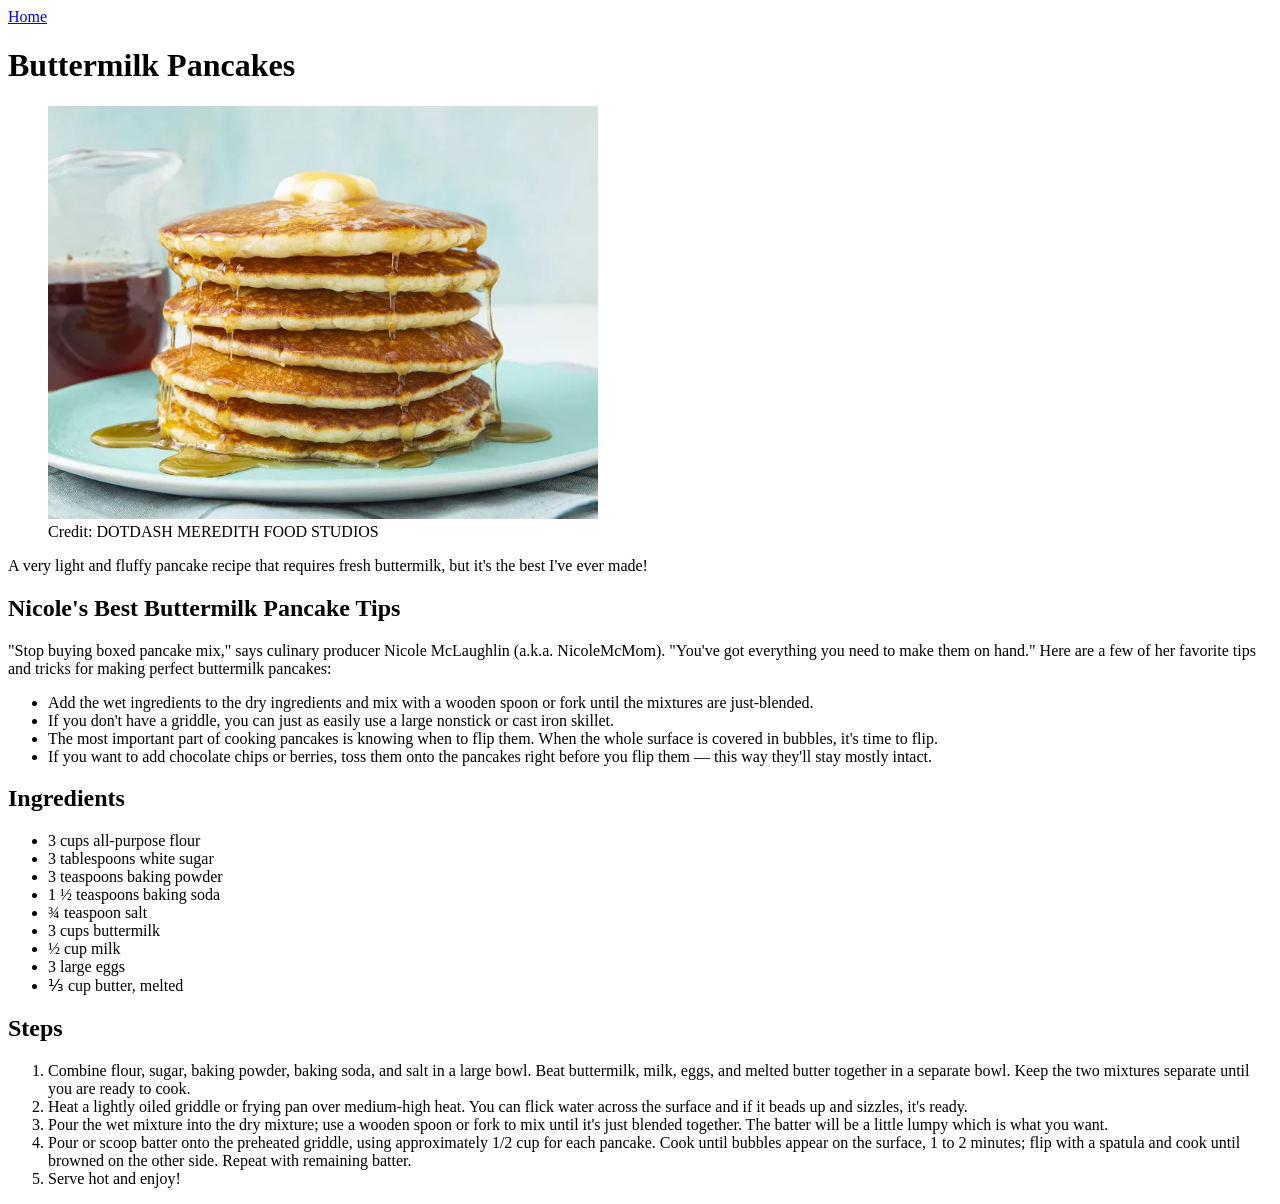
==== recipes/buttermilk-pancakes.html @ 7345319d "Add buttermilk pancake recipe page Includes recipe content and link to/from index." ====
<!DOCTYPE html>
<html lang="en">

<head>
    <meta charset="UTF-8">
    <meta name="viewport" content="width=device-width, initial-scale=1.0">
    <title>Buttermilk Pancakes</title>
</head>

<body>
    <a href="../index.html">Home</a>
    <h1>Buttermilk Pancakes</h1>
    <figure>
        <img src="../images/buttermilk-pancakes.jpg" alt="" width="550">
        <figcaption>Credit: DOTDASH MEREDITH FOOD STUDIOS </figcaption>
    </figure>
    <p>A very light and fluffy pancake recipe that requires fresh buttermilk, but it's the best I've ever made!</p>
    <h2>Nicole's Best Buttermilk Pancake Tips</h2>
    <p>"Stop buying boxed pancake mix," says culinary producer Nicole McLaughlin (a.k.a. NicoleMcMom). "You've got everything you need to make them on hand." Here are a few of her favorite tips and tricks for making perfect buttermilk pancakes:</p>
    <ul>
        <li>Add the wet ingredients to the dry ingredients and mix with a wooden spoon or fork until the mixtures are just-blended.</li>
        <li>If you don't have a griddle, you can just as easily use a large nonstick or cast iron skillet.</li>
        <li>The most important part of cooking pancakes is knowing when to flip them. When the whole surface is covered in bubbles, it's time to flip.</li>
        <li>If you want to add chocolate chips or berries, toss them onto the pancakes right before you flip them &mdash; this way they'll stay mostly intact.</li>
    </ul>
    <h2>Ingredients</h2>
    <ul>
        <li>3 cups all-purpose flour</li>
        <li>3 tablespoons white sugar</li>
        <li>3 teaspoons baking powder</li>
        <li>1 &#189; teaspoons baking soda</li>
        <li>&#190; teaspoon salt</li>
        <li>3 cups buttermilk</li>
        <li>&#189; cup milk</li>
        <li>3 large eggs</li>
        <li>&#8531; cup butter, melted</li>
    </ul>
    <h2>Steps</h2>
    <ol>
        <li>Combine flour, sugar, baking powder, baking soda, and salt in a large bowl. Beat buttermilk, milk, eggs, and melted butter together in a separate bowl. Keep the two mixtures separate until you are ready to cook.</li>
        <li>Heat a lightly oiled griddle or frying pan over medium-high heat. You can flick water across the surface and if it beads up and sizzles, it's ready.</li>
        <li>Pour the wet mixture into the dry mixture; use a wooden spoon or fork to mix until it's just blended together. The batter will be a little lumpy which is what you want.</li>
        <li>Pour or scoop batter onto the preheated griddle, using approximately 1/2 cup for each pancake. Cook until bubbles appear on the surface, 1 to 2 minutes; flip with a spatula and cook until browned on the other side. Repeat with remaining batter.</li>
        <li>Serve hot and enjoy!</li>
    </ol>
</body>

</html>
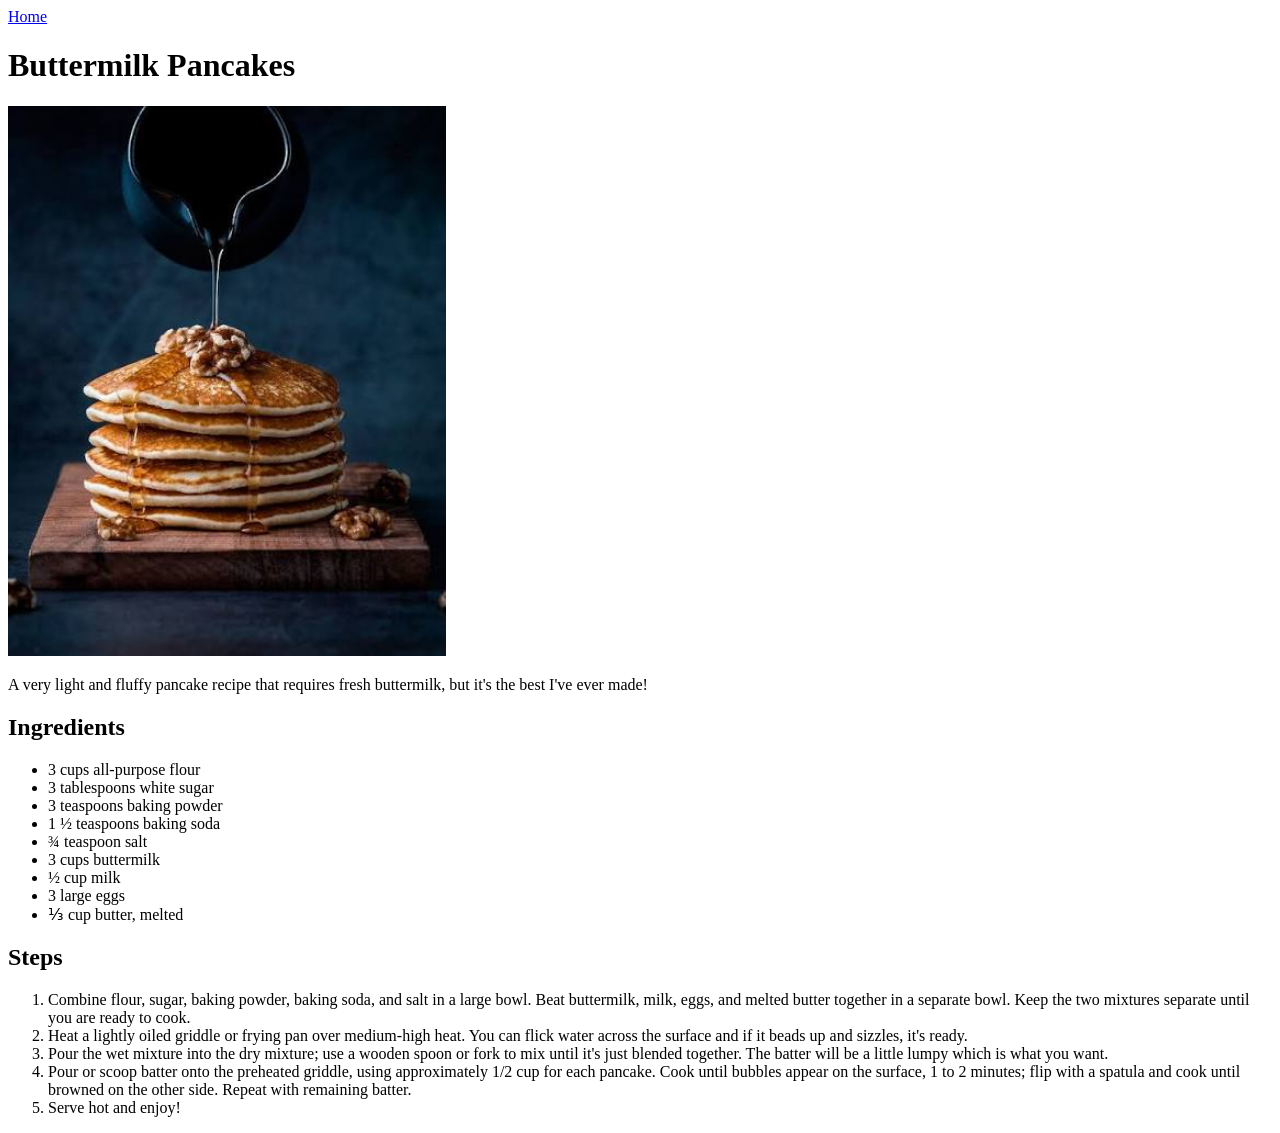
==== commit b89dac9d: "Simplify recipe page intros for consistency Removed the extra tips/context section on the pancakes a" ====
--- a/recipes/buttermilk-pancakes.html
+++ b/recipes/buttermilk-pancakes.html
@@ -10,19 +10,8 @@
 <body>
     <a href="../index.html">Home</a>
     <h1>Buttermilk Pancakes</h1>
-    <figure>
-        <img src="../images/buttermilk-pancakes.jpg" alt="" width="550">
-        <figcaption>Credit: DOTDASH MEREDITH FOOD STUDIOS </figcaption>
-    </figure>
+        <img src="../images/buttermilk-pancakes.jpg" alt="Pancakes on a plate" height="550">
     <p>A very light and fluffy pancake recipe that requires fresh buttermilk, but it's the best I've ever made!</p>
-    <h2>Nicole's Best Buttermilk Pancake Tips</h2>
-    <p>"Stop buying boxed pancake mix," says culinary producer Nicole McLaughlin (a.k.a. NicoleMcMom). "You've got everything you need to make them on hand." Here are a few of her favorite tips and tricks for making perfect buttermilk pancakes:</p>
-    <ul>
-        <li>Add the wet ingredients to the dry ingredients and mix with a wooden spoon or fork until the mixtures are just-blended.</li>
-        <li>If you don't have a griddle, you can just as easily use a large nonstick or cast iron skillet.</li>
-        <li>The most important part of cooking pancakes is knowing when to flip them. When the whole surface is covered in bubbles, it's time to flip.</li>
-        <li>If you want to add chocolate chips or berries, toss them onto the pancakes right before you flip them &mdash; this way they'll stay mostly intact.</li>
-    </ul>
     <h2>Ingredients</h2>
     <ul>
         <li>3 cups all-purpose flour</li>
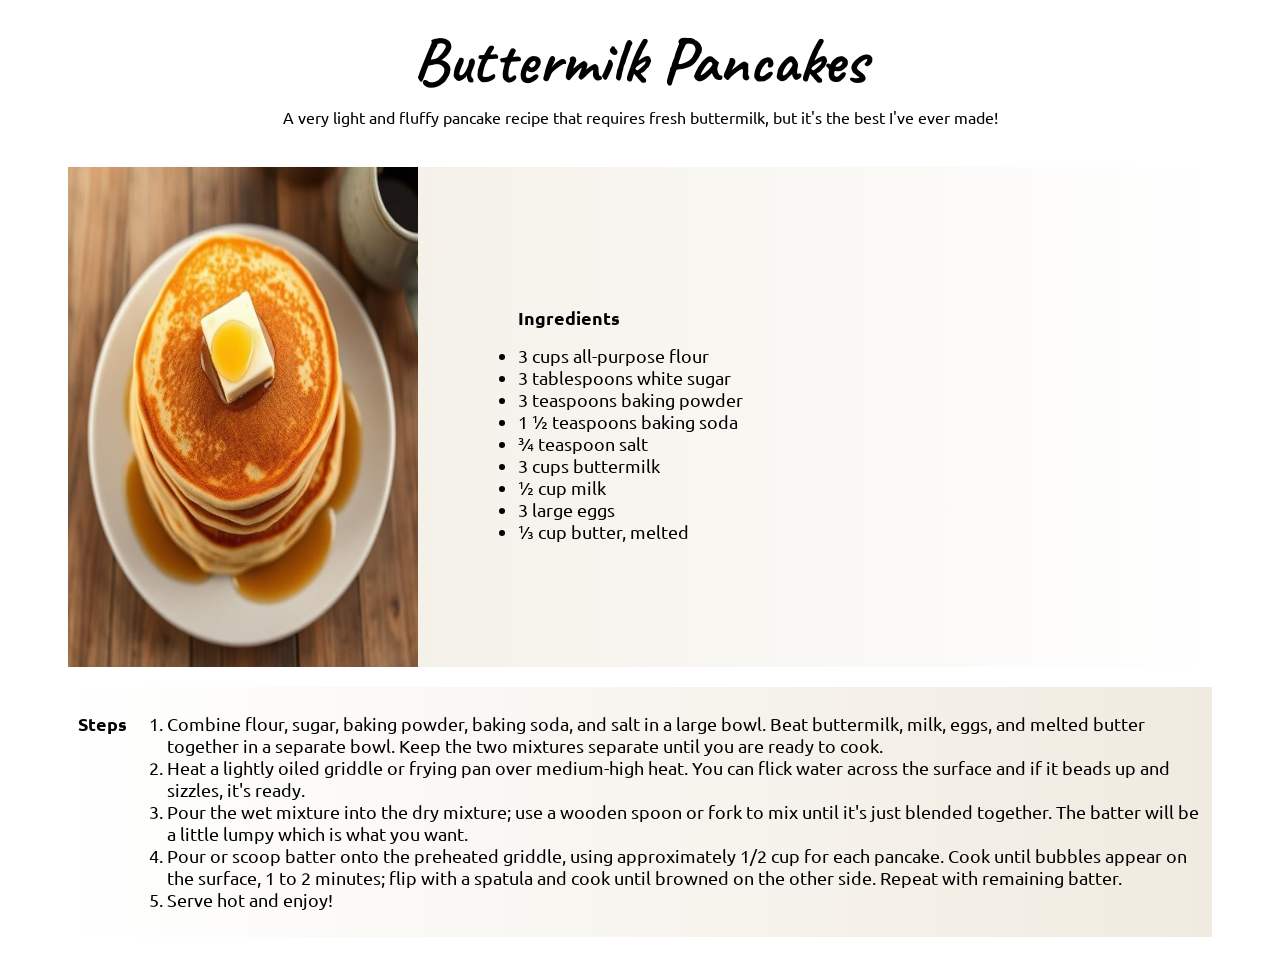
==== commit 3f8fb4ef: "Add CSS styling across the site Previously HTML-only; add full CSS for index and recipe pages includ" ====
--- a/recipes/buttermilk-pancakes.html
+++ b/recipes/buttermilk-pancakes.html
@@ -4,34 +4,42 @@
 <head>
     <meta charset="UTF-8">
     <meta name="viewport" content="width=device-width, initial-scale=1.0">
-    <title>Buttermilk Pancakes</title>
+    <title>Buttermilk Pancakes Recipe</title>
+    <link rel="stylesheet" href="../style.css">
 </head>
 
 <body>
-    <a href="../index.html">Home</a>
-    <h1>Buttermilk Pancakes</h1>
-        <img src="../images/buttermilk-pancakes.jpg" alt="Pancakes on a plate" height="550">
-    <p>A very light and fluffy pancake recipe that requires fresh buttermilk, but it's the best I've ever made!</p>
-    <h2>Ingredients</h2>
-    <ul>
-        <li>3 cups all-purpose flour</li>
-        <li>3 tablespoons white sugar</li>
-        <li>3 teaspoons baking powder</li>
-        <li>1 &#189; teaspoons baking soda</li>
-        <li>&#190; teaspoon salt</li>
-        <li>3 cups buttermilk</li>
-        <li>&#189; cup milk</li>
-        <li>3 large eggs</li>
-        <li>&#8531; cup butter, melted</li>
-    </ul>
-    <h2>Steps</h2>
-    <ol>
-        <li>Combine flour, sugar, baking powder, baking soda, and salt in a large bowl. Beat buttermilk, milk, eggs, and melted butter together in a separate bowl. Keep the two mixtures separate until you are ready to cook.</li>
-        <li>Heat a lightly oiled griddle or frying pan over medium-high heat. You can flick water across the surface and if it beads up and sizzles, it's ready.</li>
-        <li>Pour the wet mixture into the dry mixture; use a wooden spoon or fork to mix until it's just blended together. The batter will be a little lumpy which is what you want.</li>
-        <li>Pour or scoop batter onto the preheated griddle, using approximately 1/2 cup for each pancake. Cook until bubbles appear on the surface, 1 to 2 minutes; flip with a spatula and cook until browned on the other side. Repeat with remaining batter.</li>
-        <li>Serve hot and enjoy!</li>
-    </ol>
+    <a href="../index.html">
+        <h1 class="heading">Buttermilk Pancakes</h1>
+    </a>
+    <p class="subheader">A very light and fluffy pancake recipe that requires fresh buttermilk, but it's the best I've ever made!</p>
+    <div class="intro">
+        <img src="../images/buttermilk-pancakes.jpg" alt="Pancakes on a plate">
+        <div class="ingredients">
+            <ul>
+                <h2>Ingredients</h2>
+                <li>3 cups all-purpose flour</li>
+                <li>3 tablespoons white sugar</li>
+                <li>3 teaspoons baking powder</li>
+                <li>1 &#189; teaspoons baking soda</li>
+                <li>&#190; teaspoon salt</li>
+                <li>3 cups buttermilk</li>
+                <li>&#189; cup milk</li>
+                <li>3 large eggs</li>
+                <li>&#8531; cup butter, melted</li>
+            </ul>
+        </div>
+    </div>
+    <div class="steps">
+        <h2>Steps</h2>
+        <ol>
+            <li>Combine flour, sugar, baking powder, baking soda, and salt in a large bowl. Beat buttermilk, milk, eggs, and melted butter together in a separate bowl. Keep the two mixtures separate until you are ready to cook.</li>
+            <li>Heat a lightly oiled griddle or frying pan over medium-high heat. You can flick water across the surface and if it beads up and sizzles, it's ready.</li>
+            <li>Pour the wet mixture into the dry mixture; use a wooden spoon or fork to mix until it's just blended together. The batter will be a little lumpy which is what you want.</li>
+            <li>Pour or scoop batter onto the preheated griddle, using approximately 1/2 cup for each pancake. Cook until bubbles appear on the surface, 1 to 2 minutes; flip with a spatula and cook until browned on the other side. Repeat with remaining batter.</li>
+            <li>Serve hot and enjoy!</li>
+        </ol>
+    </div>
 </body>
 
 </html>
--- a/style.css
+++ b/style.css
@@ -0,0 +1,83 @@
+@import url(https://fonts.googleapis.com/css?family=Caveat);
+@import url(https://fonts.googleapis.com/css?family=Ubuntu);
+
+html {
+  box-sizing: border-box;
+}
+
+*,
+*::before,
+*::after {
+  box-sizing: inherit;
+}
+
+.heading {
+    text-align: center;
+    font-size: 55px;
+    margin: 20px auto;
+    font-family: "Caveat", cursive;
+    font-weight: 900;
+    font-size: 65px;
+}
+
+.content {
+    display: flex;
+    justify-content: center;
+    gap: 40px;
+    font-size: 20px;
+    margin: 50px;
+}
+
+.item {
+    display: flex;
+    flex-direction: column;
+    align-items: center;
+    margin: 10px;
+    transition: transform .2s;
+    text-align: center;
+}
+
+div img {
+    width: 350px;
+    height: 500px;
+}
+
+p,
+li,
+h2 {
+    font-family: "Ubuntu", serif;
+    font-size: 18px;
+}
+
+a:hover {
+    transform: scale(1.2);
+}
+
+a {
+    text-decoration: none;
+    color: inherit;
+}
+
+.subheader {
+    max-width: 750px;
+    text-align: center;
+    font-size: 16px;
+    margin: -15px auto 40px auto;
+}
+
+.intro,
+.ingredients {
+    display:flex;
+    margin: auto 60px;
+}
+
+.intro {
+    background: linear-gradient(to right, #f0ebe0, transparent);
+}
+
+.steps {
+    display:flex;
+    margin: 20px 60px;
+    padding: 10px;
+    background: linear-gradient(to right, transparent, #f0ebe0);    
+}
